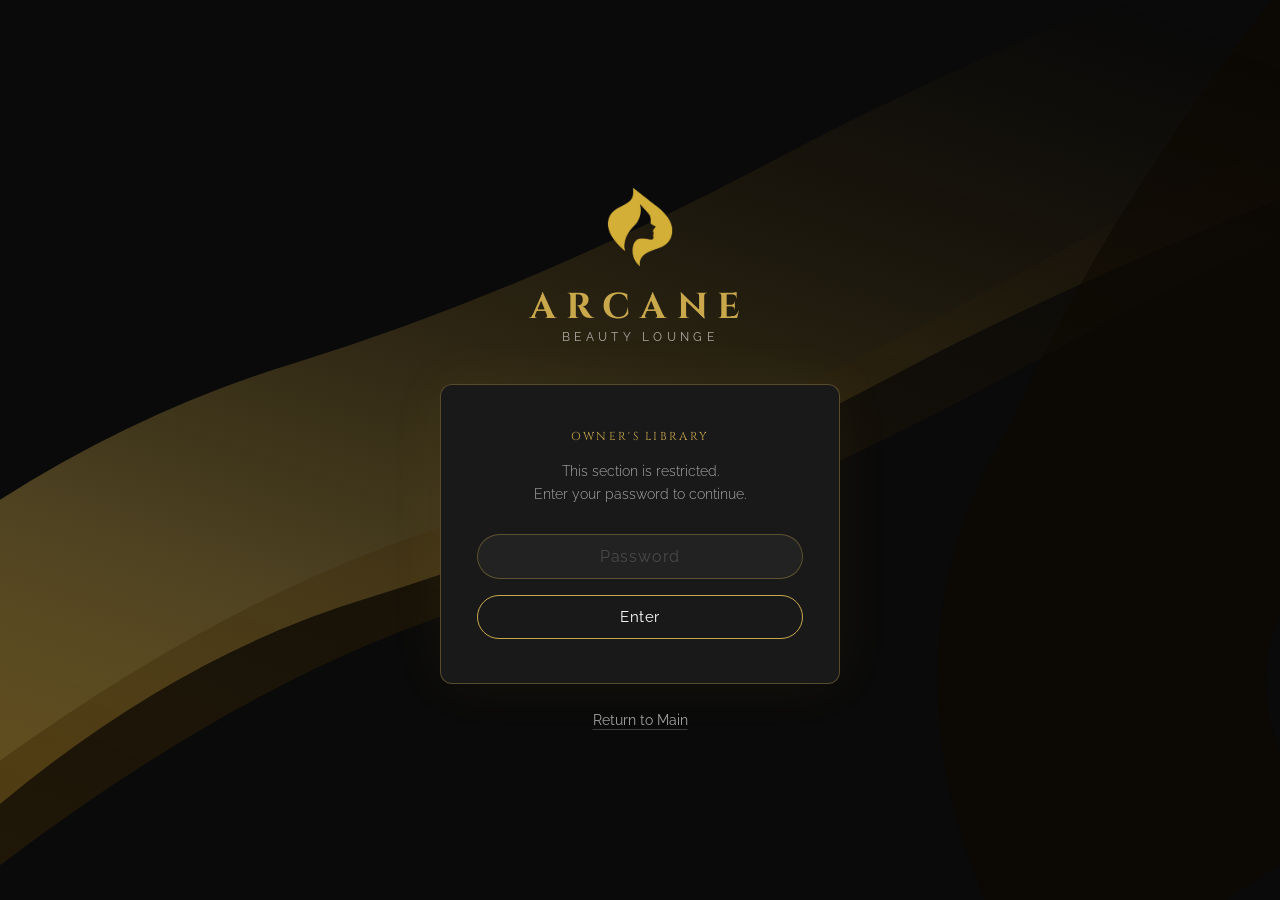
==== owner/index.html @ 1dcf7705 "Initial Commit - Arcane Beauty" ====
<!DOCTYPE html>
<html lang="en">
<head>
  <meta charset="UTF-8">
  <meta name="viewport" content="width=device-width, initial-scale=1.0">
  <title>Owner's Library — Arcane Beauty Lounge</title>
  <link rel="stylesheet" href="../style.css">
  <meta name="robots" content="noindex, nofollow">
</head>
<body>
<div class="bg-motif">
  <svg viewBox="0 0 1366 768" preserveAspectRatio="xMidYMid slice" xmlns="http://www.w3.org/2000/svg">
    <defs>
      <linearGradient id="wg1" x1="0%" y1="100%" x2="65%" y2="0%"><stop offset="0%" stop-color="#6B4A0A" stop-opacity="0.92"/><stop offset="42%" stop-color="#C9A84C" stop-opacity="0.36"/><stop offset="100%" stop-color="#6B4A0A" stop-opacity="0"/></linearGradient>
      <linearGradient id="wg2" x1="0%" y1="100%" x2="80%" y2="0%"><stop offset="0%" stop-color="#3A2705" stop-opacity="0.72"/><stop offset="100%" stop-color="#3A2705" stop-opacity="0"/></linearGradient>
    </defs>
    <path d="M-150 830 Q120 500 420 410 Q630 345 855 225 Q1075 108 1520 -55" stroke="url(#wg1)" stroke-width="210" fill="none" opacity="0.95"/>
    <path d="M-150 940 Q230 570 545 478 Q770 408 1055 248 Q1255 138 1520 48" stroke="url(#wg2)" stroke-width="72" fill="none" opacity="0.82"/>
    <path d="M1520 -130 Q1230 175 1125 425 Q1018 588 1148 790" stroke="rgba(14,9,2,0.6)" stroke-width="280" fill="none"/>
  </svg>
</div>

<!-- GATE -->
<div class="page" id="gate-view">
  <div class="logo-block">
    <img src="../assets/logo.png" alt="Arcane Beauty Lounge" class="logo-img">
    <div class="logo-name">ARCANE</div>
    <div class="logo-sub">Beauty Lounge</div>
  </div>
  <div class="gate-card">
    <p class="gate-label">Owner's Library</p>
    <p class="gate-hint">This section is restricted.<br>Enter your password to continue.</p>
    <input type="password" class="gate-input" id="pw" placeholder="Password" autocomplete="current-password">
    <button class="btn" style="width:100%;justify-content:center;" onclick="checkPw()">Enter</button>
    <p class="gate-error" id="err">Incorrect password. Please try again.</p>
  </div>
  <a href="../index.html" class="return-link">Return to Main</a>
</div>

<!-- LIBRARY -->
<div class="library-view" id="library-view">
  <div class="logo-block" style="margin-bottom:1.5rem;">
    <img src="../assets/logo.png" alt="Arcane Beauty Lounge" class="logo-img" style="height:85px;">
    <div class="logo-name" style="font-size:1.75rem;">ARCANE</div>
    <div class="logo-sub">Beauty Lounge</div>
  </div>
  <p class="page-heading">Owner's Library</p>
  <p class="page-sub">Select a section to expand and access your documents.</p>

  <div class="accordion-wrap">

    <!-- LEGAL -->
    <div class="accordion">
      <div class="accordion-trigger">
        <div><div class="accordion-title">Legal</div><div class="accordion-sub">Franchise agreements and legal documentation</div></div>
        <svg class="accordion-chevron" viewBox="0 0 24 24" fill="none" stroke="currentColor" stroke-width="2" stroke-linecap="round" stroke-linejoin="round"><polyline points="6 9 12 15 18 9"/></svg>
      </div>
      <div class="accordion-panel"><div class="accordion-inner"><div class="accordion-body"><div class="sub-accordion-wrap">

        <div class="sub-accordion">
          <div class="sub-trigger"><span class="sub-title">Franchise Agreement</span><svg class="sub-chevron" viewBox="0 0 24 24" fill="none" stroke="currentColor" stroke-width="2" stroke-linecap="round" stroke-linejoin="round"><polyline points="6 9 12 15 18 9"/></svg></div>
          <div class="sub-panel"><div class="sub-inner"><div class="sub-body">
            <a href="PASTE_VIEW_URL" target="_blank" rel="noopener" class="drive-open-link">Open in Drive ↗</a>
            <iframe class="drive-iframe" src="PASTE_EMBED_URL" loading="lazy" allowfullscreen title="Franchise Agreement"></iframe>
          </div></div></div>
        </div>

        <div class="sub-accordion">
          <div class="sub-trigger"><span class="sub-title">Management Services Agreement</span><svg class="sub-chevron" viewBox="0 0 24 24" fill="none" stroke="currentColor" stroke-width="2" stroke-linecap="round" stroke-linejoin="round"><polyline points="6 9 12 15 18 9"/></svg></div>
          <div class="sub-panel"><div class="sub-inner"><div class="sub-body">
            <a href="PASTE_VIEW_URL" target="_blank" rel="noopener" class="drive-open-link">Open in Drive ↗</a>
            <iframe class="drive-iframe" src="PASTE_EMBED_URL" loading="lazy" allowfullscreen title="Management Services Agreement"></iframe>
          </div></div></div>
        </div>

        <div class="sub-accordion">
          <div class="sub-trigger"><span class="sub-title">Shared Franchise Agreement</span><svg class="sub-chevron" viewBox="0 0 24 24" fill="none" stroke="currentColor" stroke-width="2" stroke-linecap="round" stroke-linejoin="round"><polyline points="6 9 12 15 18 9"/></svg></div>
          <div class="sub-panel"><div class="sub-inner"><div class="sub-body">
            <a href="PASTE_VIEW_URL" target="_blank" rel="noopener" class="drive-open-link">Open in Drive ↗</a>
            <iframe class="drive-iframe" src="PASTE_EMBED_URL" loading="lazy" allowfullscreen title="Shared Franchise Agreement"></iframe>
          </div></div></div>
        </div>

      </div></div></div></div>
    </div>

    <!-- FINANCIAL -->
    <div class="accordion">
      <div class="accordion-trigger">
        <div><div class="accordion-title">Financial</div><div class="accordion-sub">Investment breakdown and profit projections</div></div>
        <svg class="accordion-chevron" viewBox="0 0 24 24" fill="none" stroke="currentColor" stroke-width="2" stroke-linecap="round" stroke-linejoin="round"><polyline points="6 9 12 15 18 9"/></svg>
      </div>
      <div class="accordion-panel"><div class="accordion-inner"><div class="accordion-body"><div class="sub-accordion-wrap">

        <div class="sub-accordion">
          <div class="sub-trigger"><span class="sub-title">Franchise Cost</span><svg class="sub-chevron" viewBox="0 0 24 24" fill="none" stroke="currentColor" stroke-width="2" stroke-linecap="round" stroke-linejoin="round"><polyline points="6 9 12 15 18 9"/></svg></div>
          <div class="sub-panel"><div class="sub-inner"><div class="sub-body">
            <a href="PASTE_VIEW_URL" target="_blank" rel="noopener" class="drive-open-link">Open in Drive ↗</a>
            <iframe class="drive-iframe" src="PASTE_EMBED_URL" loading="lazy" allowfullscreen title="Franchise Cost"></iframe>
          </div></div></div>
        </div>

        <div class="sub-accordion">
          <div class="sub-trigger"><span class="sub-title">Investment Capital</span><svg class="sub-chevron" viewBox="0 0 24 24" fill="none" stroke="currentColor" stroke-width="2" stroke-linecap="round" stroke-linejoin="round"><polyline points="6 9 12 15 18 9"/></svg></div>
          <div class="sub-panel"><div class="sub-inner"><div class="sub-body">
            <a href="PASTE_VIEW_URL" target="_blank" rel="noopener" class="drive-open-link">Open in Drive ↗</a>
            <iframe class="drive-iframe" src="PASTE_EMBED_URL" loading="lazy" allowfullscreen title="Investment Capital"></iframe>
          </div></div></div>
        </div>

        <div class="sub-accordion">
          <div class="sub-trigger"><span class="sub-title">Profit &amp; Loss Projections</span><svg class="sub-chevron" viewBox="0 0 24 24" fill="none" stroke="currentColor" stroke-width="2" stroke-linecap="round" stroke-linejoin="round"><polyline points="6 9 12 15 18 9"/></svg></div>
          <div class="sub-panel"><div class="sub-inner"><div class="sub-body">
            <a href="PASTE_VIEW_URL" target="_blank" rel="noopener" class="drive-open-link">Open in Drive ↗</a>
            <iframe class="drive-iframe" src="PASTE_EMBED_URL" loading="lazy" allowfullscreen title="P&L Projections"></iframe>
          </div></div></div>
        </div>

      </div></div></div></div>
    </div>

    <!-- MANAGEMENT RESOURCES -->
    <div class="accordion">
      <div class="accordion-trigger">
        <div><div class="accordion-title">Management Resources</div><div class="accordion-sub">Back office SOPs and HQ manuals</div></div>
        <svg class="accordion-chevron" viewBox="0 0 24 24" fill="none" stroke="currentColor" stroke-width="2" stroke-linecap="round" stroke-linejoin="round"><polyline points="6 9 12 15 18 9"/></svg>
      </div>
      <div class="accordion-panel"><div class="accordion-inner"><div class="accordion-body"><div class="sub-accordion-wrap">

        <div class="sub-accordion">
          <div class="sub-trigger"><span class="sub-title">01 — Finance</span><svg class="sub-chevron" viewBox="0 0 24 24" fill="none" stroke="currentColor" stroke-width="2" stroke-linecap="round" stroke-linejoin="round"><polyline points="6 9 12 15 18 9"/></svg></div>
          <div class="sub-panel"><div class="sub-inner"><div class="sub-body">
            <a href="PASTE_VIEW_URL" target="_blank" rel="noopener" class="drive-open-link">Open in Drive ↗</a>
            <iframe class="drive-iframe" src="PASTE_EMBED_URL" loading="lazy" allowfullscreen title="Finance Manual"></iframe>
          </div></div></div>
        </div>
        <div class="sub-accordion">
          <div class="sub-trigger"><span class="sub-title">02 — Legal Governance</span><svg class="sub-chevron" viewBox="0 0 24 24" fill="none" stroke="currentColor" stroke-width="2" stroke-linecap="round" stroke-linejoin="round"><polyline points="6 9 12 15 18 9"/></svg></div>
          <div class="sub-panel"><div class="sub-inner"><div class="sub-body">
            <a href="PASTE_VIEW_URL" target="_blank" rel="noopener" class="drive-open-link">Open in Drive ↗</a>
            <iframe class="drive-iframe" src="PASTE_EMBED_URL" loading="lazy" allowfullscreen title="Legal Governance Manual"></iframe>
          </div></div></div>
        </div>
        <div class="sub-accordion">
          <div class="sub-trigger"><span class="sub-title">03 — Marketing</span><svg class="sub-chevron" viewBox="0 0 24 24" fill="none" stroke="currentColor" stroke-width="2" stroke-linecap="round" stroke-linejoin="round"><polyline points="6 9 12 15 18 9"/></svg></div>
          <div class="sub-panel"><div class="sub-inner"><div class="sub-body">
            <a href="PASTE_VIEW_URL" target="_blank" rel="noopener" class="drive-open-link">Open in Drive ↗</a>
            <iframe class="drive-iframe" src="PASTE_EMBED_URL" loading="lazy" allowfullscreen title="Marketing Manual"></iframe>
          </div></div></div>
        </div>
        <div class="sub-accordion">
          <div class="sub-trigger"><span class="sub-title">04 — Operations</span><svg class="sub-chevron" viewBox="0 0 24 24" fill="none" stroke="currentColor" stroke-width="2" stroke-linecap="round" stroke-linejoin="round"><polyline points="6 9 12 15 18 9"/></svg></div>
          <div class="sub-panel"><div class="sub-inner"><div class="sub-body">
            <a href="PASTE_VIEW_URL" target="_blank" rel="noopener" class="drive-open-link">Open in Drive ↗</a>
            <iframe class="drive-iframe" src="PASTE_EMBED_URL" loading="lazy" allowfullscreen title="Operations Manual"></iframe>
          </div></div></div>
        </div>
        <div class="sub-accordion">
          <div class="sub-trigger"><span class="sub-title">05 — Research, Development &amp; Innovations</span><svg class="sub-chevron" viewBox="0 0 24 24" fill="none" stroke="currentColor" stroke-width="2" stroke-linecap="round" stroke-linejoin="round"><polyline points="6 9 12 15 18 9"/></svg></div>
          <div class="sub-panel"><div class="sub-inner"><div class="sub-body">
            <a href="PASTE_VIEW_URL" target="_blank" rel="noopener" class="drive-open-link">Open in Drive ↗</a>
            <iframe class="drive-iframe" src="PASTE_EMBED_URL" loading="lazy" allowfullscreen title="RD&I Manual"></iframe>
          </div></div></div>
        </div>
        <div class="sub-accordion">
          <div class="sub-trigger"><span class="sub-title">06 — Sales</span><svg class="sub-chevron" viewBox="0 0 24 24" fill="none" stroke="currentColor" stroke-width="2" stroke-linecap="round" stroke-linejoin="round"><polyline points="6 9 12 15 18 9"/></svg></div>
          <div class="sub-panel"><div class="sub-inner"><div class="sub-body">
            <a href="PASTE_VIEW_URL" target="_blank" rel="noopener" class="drive-open-link">Open in Drive ↗</a>
            <iframe class="drive-iframe" src="PASTE_EMBED_URL" loading="lazy" allowfullscreen title="Sales Manual"></iframe>
          </div></div></div>
        </div>
        <div class="sub-accordion">
          <div class="sub-trigger"><span class="sub-title">07 — Supply Chain &amp; Logistics</span><svg class="sub-chevron" viewBox="0 0 24 24" fill="none" stroke="currentColor" stroke-width="2" stroke-linecap="round" stroke-linejoin="round"><polyline points="6 9 12 15 18 9"/></svg></div>
          <div class="sub-panel"><div class="sub-inner"><div class="sub-body">
            <a href="PASTE_VIEW_URL" target="_blank" rel="noopener" class="drive-open-link">Open in Drive ↗</a>
            <iframe class="drive-iframe" src="PASTE_EMBED_URL" loading="lazy" allowfullscreen title="Supply Chain Manual"></iframe>
          </div></div></div>
        </div>
        <div class="sub-accordion">
          <div class="sub-trigger"><span class="sub-title">08 — Technology &amp; Data Governance</span><svg class="sub-chevron" viewBox="0 0 24 24" fill="none" stroke="currentColor" stroke-width="2" stroke-linecap="round" stroke-linejoin="round"><polyline points="6 9 12 15 18 9"/></svg></div>
          <div class="sub-panel"><div class="sub-inner"><div class="sub-body">
            <a href="PASTE_VIEW_URL" target="_blank" rel="noopener" class="drive-open-link">Open in Drive ↗</a>
            <iframe class="drive-iframe" src="PASTE_EMBED_URL" loading="lazy" allowfullscreen title="Technology Manual"></iframe>
          </div></div></div>
        </div>
        <div class="sub-accordion">
          <div class="sub-trigger"><span class="sub-title">09 — Training</span><svg class="sub-chevron" viewBox="0 0 24 24" fill="none" stroke="currentColor" stroke-width="2" stroke-linecap="round" stroke-linejoin="round"><polyline points="6 9 12 15 18 9"/></svg></div>
          <div class="sub-panel"><div class="sub-inner"><div class="sub-body">
            <a href="PASTE_VIEW_URL" target="_blank" rel="noopener" class="drive-open-link">Open in Drive ↗</a>
            <iframe class="drive-iframe" src="PASTE_EMBED_URL" loading="lazy" allowfullscreen title="Training Manual"></iframe>
          </div></div></div>
        </div>

      </div></div></div></div>
    </div>

  </div>
  <a href="../index.html" class="return-link">Return to Main</a>
</div>

<script>
  const CORRECT = 'VIP@Arcane24';
  function showLibrary() {
    document.getElementById('gate-view').style.display = 'none';
    document.getElementById('library-view').classList.add('visible');
  }
  if (sessionStorage.getItem('owner_auth') === 'true') showLibrary();
  document.getElementById('pw').addEventListener('keydown', e => { if (e.key === 'Enter') checkPw(); });
  function checkPw() {
    if (document.getElementById('pw').value === CORRECT) {
      sessionStorage.setItem('owner_auth', 'true');
      showLibrary();
    } else {
      document.getElementById('err').classList.add('visible');
      document.getElementById('pw').value = '';
      document.getElementById('pw').focus();
    }
  }
  document.querySelectorAll('.accordion-trigger').forEach(t => t.addEventListener('click', () => t.closest('.accordion').classList.toggle('open')));
  document.querySelectorAll('.sub-trigger').forEach(t => t.addEventListener('click', () => t.closest('.sub-accordion').classList.toggle('open')));
</script>
</body>
</html>
---- style.css ----
@import url('https://fonts.googleapis.com/css2?family=Cinzel:wght@400;600;700&family=Raleway:wght@300;400;500;600&display=swap');

/* ═══════════════════════════════════════════
   ARCANE BEAUTY LOUNGE — Client Portal
   Theme: Dark Luxury · Gold · Cinzel/Raleway
═══════════════════════════════════════════ */

:root {
  --accent:       #C9A84C;
  --accent-light: #E8C97A;
  --accent-dark:  #8B6914;
  --accent-rgb:   201, 168, 76;
  --bg:           #0A0A0A;
  --bg-surface:   #141414;
  --bg-card:      #191919;
  --text:         #FFFFFF;
  --text-muted:   rgba(255,255,255,0.62);
  --text-dim:     rgba(255,255,255,0.28);
  --border:       rgba(201,168,76,0.35);
  --border-hover: rgba(201,168,76,0.62);
  --glow:         rgba(201,168,76,0.09);
  --radius-pill:  50px;
  --radius-card:  12px;
  --font-display: 'Cinzel', serif;
  --font-body:    'Raleway', sans-serif;
}

*, *::before, *::after { box-sizing: border-box; margin: 0; padding: 0; }
html { scroll-behavior: smooth; }
body {
  font-family: var(--font-body);
  background: var(--bg);
  color: var(--text);
  min-height: 100vh;
  overflow-x: hidden;
}

/* ══════════════════════════════
   REDUCED MOTION
══════════════════════════════ */
@media (prefers-reduced-motion: reduce) {
  *, *::before, *::after {
    animation: none !important;
    transition-duration: 0.01ms !important;
  }
}

/* ══════════════════════════════
   KEYFRAMES
══════════════════════════════ */
@keyframes fadeUp {
  from { opacity: 0; transform: translateY(20px); }
  to   { opacity: 1; transform: translateY(0); }
}

@keyframes waveShift {
  0%   { transform: translate(0px, 0px) scale(1); }
  33%  { transform: translate(-14px, 8px) scale(1.012); }
  66%  { transform: translate(8px, -10px) scale(1.008); }
  100% { transform: translate(0px, 0px) scale(1); }
}

@keyframes logoGlow {
  0%,100% { filter: drop-shadow(0 0 16px rgba(201,168,76,0.25)); }
  50%     { filter: drop-shadow(0 0 36px rgba(201,168,76,0.55)); }
}

@keyframes glowPulse {
  0%   { box-shadow: 0 0 8px 0 rgba(201,168,76,0.32); }
  55%  { box-shadow: 0 0 24px 7px rgba(201,168,76,0.10); }
  100% { box-shadow: 0 0 8px 0 rgba(201,168,76,0.32); }
}

@keyframes panelReveal {
  from { opacity: 0; transform: translateY(8px); }
  to   { opacity: 1; transform: translateY(0); }
}

/* ══════════════════════════════
   BACKGROUND MOTIF
══════════════════════════════ */
.bg-motif {
  position: fixed;
  inset: 0;
  z-index: 0;
  pointer-events: none;
  overflow: hidden;
}
.bg-motif svg {
  width: 100%;
  height: 100%;
  animation: waveShift 24s ease-in-out infinite;
  will-change: transform;
}

/* ══════════════════════════════
   PAGE SHELLS
══════════════════════════════ */
.page {
  position: relative;
  z-index: 1;
  min-height: 100vh;
  display: flex;
  flex-direction: column;
  align-items: center;
  justify-content: center;
  padding: 3rem 2rem;
  text-align: center;
}

.library-view {
  position: relative;
  z-index: 1;
  display: none;
  flex-direction: column;
  align-items: center;
  min-height: 100vh;
  padding: 3.5rem 2rem 5rem;
  text-align: center;
}
.library-view.visible { display: flex; }

/* ══════════════════════════════
   LOGO BLOCK
══════════════════════════════ */
.logo-block {
  display: flex;
  flex-direction: column;
  align-items: center;
  margin-bottom: 2.5rem;
}
.logo-img {
  height: 110px;
  width: auto;
  object-fit: contain;
  margin-bottom: 0.4rem;
  animation:
    fadeUp   1.1s cubic-bezier(0.22,1,0.36,1) both,
    logoGlow 4.5s ease-in-out 1.4s infinite;
}
.logo-name {
  font-family: var(--font-display);
  font-size: 2.25rem;
  font-weight: 700;
  letter-spacing: 0.28em;
  color: var(--accent);
  line-height: 1;
  animation: fadeUp 1.1s cubic-bezier(0.22,1,0.36,1) 0.14s both;
}
.logo-sub {
  font-size: 0.75rem;
  font-weight: 400;
  letter-spacing: 0.36em;
  color: var(--text-muted);
  text-transform: uppercase;
  margin-top: 0.3rem;
  animation: fadeUp 1.1s cubic-bezier(0.22,1,0.36,1) 0.22s both;
}

/* ══════════════════════════════
   MAIN BUTTONS
══════════════════════════════ */
.btn-row {
  display: flex;
  flex-wrap: wrap;
  gap: 1rem;
  justify-content: center;
  margin-bottom: 1.25rem;
  animation: fadeUp 1.1s cubic-bezier(0.22,1,0.36,1) 0.38s both;
}
.btn {
  display: inline-flex;
  align-items: center;
  justify-content: center;
  padding: 0.75rem 2.25rem;
  border: 1.5px solid var(--accent);
  border-radius: var(--radius-pill);
  background: transparent;
  color: var(--text);
  font-family: var(--font-body);
  font-size: 0.9375rem;
  font-weight: 400;
  letter-spacing: 0.04em;
  text-decoration: none;
  cursor: pointer;
  transition: background 0.3s, color 0.3s, border-color 0.3s;
  white-space: nowrap;
}
.btn:hover {
  background: var(--glow);
  color: var(--accent-light);
  border-color: var(--accent-light);
  animation: glowPulse 1.5s ease-out infinite;
}
.btn:active { transform: scale(0.98); }

/* ══════════════════════════════
   RETURN LINK
══════════════════════════════ */
.return-link {
  display: inline-block;
  margin-top: 1.75rem;
  color: var(--text-muted);
  font-size: 0.875rem;
  text-decoration: underline;
  text-underline-offset: 4px;
  text-decoration-color: rgba(255,255,255,0.2);
  transition: color 0.25s;
  animation: fadeUp 1.1s cubic-bezier(0.22,1,0.36,1) 0.5s both;
}
.return-link:hover { color: var(--accent-light); }

/* ══════════════════════════════
   PASSWORD GATE
══════════════════════════════ */
.gate-card {
  background: var(--bg-card);
  border: 1px solid var(--border);
  border-radius: var(--radius-card);
  padding: 2.75rem 2.25rem;
  width: 100%;
  max-width: 400px;
  box-shadow: 0 0 60px rgba(201,168,76,0.06);
  animation: fadeUp 1.1s cubic-bezier(0.22,1,0.36,1) 0.3s both;
}
.gate-label {
  font-family: var(--font-display);
  font-size: 0.72rem;
  letter-spacing: 0.2em;
  color: var(--accent);
  text-transform: uppercase;
  margin-bottom: 1rem;
}
.gate-hint {
  font-size: 0.875rem;
  color: var(--text-muted);
  font-weight: 300;
  margin-bottom: 1.75rem;
  line-height: 1.65;
}
.gate-input {
  width: 100%;
  padding: 0.75rem 1.25rem;
  background: rgba(255,255,255,0.04);
  border: 1px solid var(--border);
  border-radius: var(--radius-pill);
  color: var(--text);
  font-family: var(--font-body);
  font-size: 1rem;
  letter-spacing: 0.12em;
  text-align: center;
  outline: none;
  margin-bottom: 1rem;
  transition: border-color 0.25s, box-shadow 0.25s;
}
.gate-input:focus {
  border-color: var(--accent);
  box-shadow: 0 0 18px rgba(201,168,76,0.16);
}
.gate-input::placeholder { color: rgba(255,255,255,0.18); letter-spacing: 0.05em; }
.gate-error { font-size: 0.8rem; color: #D97070; margin-top: 0.75rem; display: none; }
.gate-error.visible { display: block; }

/* ══════════════════════════════
   PAGE HEADINGS
══════════════════════════════ */
.page-heading {
  font-family: var(--font-display);
  font-size: 1.25rem;
  font-weight: 600;
  color: var(--text);
  letter-spacing: 0.12em;
  text-transform: uppercase;
  margin-bottom: 0.5rem;
  animation: fadeUp 1.1s cubic-bezier(0.22,1,0.36,1) 0.18s both;
}
.page-sub {
  font-size: 0.875rem;
  color: var(--text-muted);
  font-weight: 300;
  margin-bottom: 2rem;
  max-width: 440px;
  line-height: 1.7;
  animation: fadeUp 1.1s cubic-bezier(0.22,1,0.36,1) 0.26s both;
}

/* ══════════════════════════════
   ACCORDION — TOP LEVEL
══════════════════════════════ */
.accordion-wrap {
  width: 100%;
  max-width: 820px;
  display: flex;
  flex-direction: column;
  gap: 0.625rem;
  text-align: left;
  animation: fadeUp 1.1s cubic-bezier(0.22,1,0.36,1) 0.34s both;
}
.accordion {
  background: var(--bg-card);
  border: 1px solid rgba(201,168,76,0.22);
  border-radius: var(--radius-card);
  overflow: hidden;
  transition: border-color 0.3s, box-shadow 0.3s;
}
.accordion.open {
  border-color: var(--border-hover);
  box-shadow: 0 0 32px rgba(201,168,76,0.08);
}
.accordion-trigger {
  display: flex;
  align-items: center;
  justify-content: space-between;
  padding: 1.125rem 1.5rem;
  cursor: pointer;
  user-select: none;
  gap: 1rem;
  transition: background 0.2s;
}
.accordion-trigger:hover { background: rgba(201,168,76,0.04); }
.accordion-title {
  font-family: var(--font-display);
  font-size: 0.78rem;
  letter-spacing: 0.16em;
  color: var(--accent);
  text-transform: uppercase;
  font-weight: 600;
}
.accordion-sub {
  font-size: 0.78rem;
  color: var(--text-dim);
  font-weight: 300;
  margin-top: 0.2rem;
  letter-spacing: 0.02em;
}
.accordion-chevron {
  flex-shrink: 0;
  width: 18px;
  height: 18px;
  color: var(--accent);
  transition: transform 0.35s cubic-bezier(0.22,1,0.36,1);
}
.accordion.open .accordion-chevron { transform: rotate(180deg); }
.accordion-panel {
  display: grid;
  grid-template-rows: 0fr;
  transition: grid-template-rows 0.38s cubic-bezier(0.22,1,0.36,1);
}
.accordion.open .accordion-panel { grid-template-rows: 1fr; }
.accordion-inner { overflow: hidden; }
.accordion-body  { padding: 0 1.25rem 1.25rem; }
.accordion.open .accordion-body { animation: panelReveal 0.38s ease both; }

/* ══════════════════════════════
   SUB-ACCORDION
══════════════════════════════ */
.sub-accordion-wrap { display: flex; flex-direction: column; gap: 0.4rem; }
.sub-accordion {
  background: rgba(255,255,255,0.025);
  border: 1px solid rgba(201,168,76,0.15);
  border-radius: 8px;
  overflow: hidden;
  transition: border-color 0.25s;
}
.sub-accordion.open { border-color: rgba(201,168,76,0.4); }
.sub-trigger {
  display: flex;
  align-items: center;
  justify-content: space-between;
  padding: 0.7rem 1rem;
  cursor: pointer;
  user-select: none;
  gap: 1rem;
  transition: background 0.2s;
}
.sub-trigger:hover { background: rgba(201,168,76,0.04); }
.sub-title {
  font-size: 0.875rem;
  font-weight: 500;
  color: var(--text-muted);
  letter-spacing: 0.03em;
  transition: color 0.2s;
}
.sub-accordion.open .sub-title { color: var(--text); }
.sub-chevron {
  flex-shrink: 0;
  width: 15px;
  height: 15px;
  color: var(--text-dim);
  transition: transform 0.28s cubic-bezier(0.22,1,0.36,1), color 0.2s;
}
.sub-accordion.open .sub-chevron { transform: rotate(180deg); color: var(--accent); }
.sub-panel {
  display: grid;
  grid-template-rows: 0fr;
  transition: grid-template-rows 0.32s cubic-bezier(0.22,1,0.36,1);
}
.sub-accordion.open .sub-panel { grid-template-rows: 1fr; }
.sub-inner { overflow: hidden; }
.sub-body  { padding: 0.25rem 1rem 1.1rem; }
.sub-accordion.open .sub-body { animation: panelReveal 0.32s ease both; }

/* ══════════════════════════════
   DEPT CONTENT BLOCKS
   (inside each dept sub-accordion)
══════════════════════════════ */
.dept-block {
  display: flex;
  flex-direction: column;
  gap: 1.5rem;
}

/* Section label (Overview Video / Slide Deck / SOP Documents) */
.dept-section-label {
  font-family: var(--font-display);
  font-size: 0.62rem;
  letter-spacing: 0.22em;
  color: var(--accent);
  text-transform: uppercase;
  font-weight: 600;
  padding-bottom: 0.4rem;
  border-bottom: 1px solid rgba(201,168,76,0.18);
  margin-bottom: 0.75rem;
}

/* Video embed — 16:9 responsive */
.video-wrap {
  position: relative;
  width: 100%;
  padding-top: 56.25%;
  border-radius: 8px;
  overflow: hidden;
  border: 1px solid rgba(201,168,76,0.15);
  background: var(--bg-surface);
}
.video-wrap iframe {
  position: absolute;
  inset: 0;
  width: 100%;
  height: 100%;
  border: none;
}

/* Document / SOP pill buttons */
.doc-btn-grid {
  display: flex;
  flex-wrap: wrap;
  gap: 0.5rem;
}

.doc-btn {
  display: inline-flex;
  align-items: center;
  gap: 0.45rem;
  padding: 0.5rem 1.1rem;
  border: 1px solid rgba(201,168,76,0.32);
  border-radius: var(--radius-pill);
  background: transparent;
  color: var(--text-muted);
  font-family: var(--font-body);
  font-size: 0.8rem;
  font-weight: 400;
  letter-spacing: 0.03em;
  text-decoration: none;
  transition: border-color 0.22s, color 0.22s, background 0.22s, box-shadow 0.22s;
  white-space: nowrap;
}
.doc-btn:hover {
  border-color: var(--accent);
  color: var(--accent-light);
  background: var(--glow);
  box-shadow: 0 0 12px rgba(201,168,76,0.1);
}
/* Arrow-out icon inside doc button */
.doc-btn svg {
  width: 11px;
  height: 11px;
  flex-shrink: 0;
  opacity: 0.5;
  transition: opacity 0.2s, transform 0.2s;
}
.doc-btn:hover svg {
  opacity: 1;
  transform: translate(1px, -1px);
}

/* Drive embed (for owner accordions — legal/financial/management) */
.drive-open-link {
  display: inline-block;
  margin-bottom: 0.5rem;
  font-size: 0.78rem;
  color: var(--text-dim);
  text-decoration: none;
  letter-spacing: 0.04em;
  transition: color 0.2s;
}
.drive-open-link:hover { color: var(--accent-light); }
.drive-iframe {
  width: 100%;
  height: 70vh;
  min-height: 480px;
  border: 1px solid rgba(201,168,76,0.15);
  border-radius: 8px;
  display: block;
  background: var(--bg-surface);
}

/* ══════════════════════════════
   RESPONSIVE
══════════════════════════════ */
@media (max-width: 768px) {
  .logo-img    { height: 80px; }
  .logo-name   { font-size: 1.75rem; }
  .btn         { padding: 0.625rem 1.5rem; font-size: 0.875rem; }
  .page        { padding: 2rem 1.25rem; }
  .library-view { padding: 2.5rem 1.25rem 4rem; }
  .gate-card   { padding: 2rem 1.25rem; }
  .drive-iframe { height: 55vh; min-height: 320px; }
  .accordion-trigger { padding: 1rem 1.1rem; }
  .accordion-body    { padding: 0 0.875rem 1rem; }
  .doc-btn     { font-size: 0.75rem; padding: 0.45rem 0.9rem; }
}
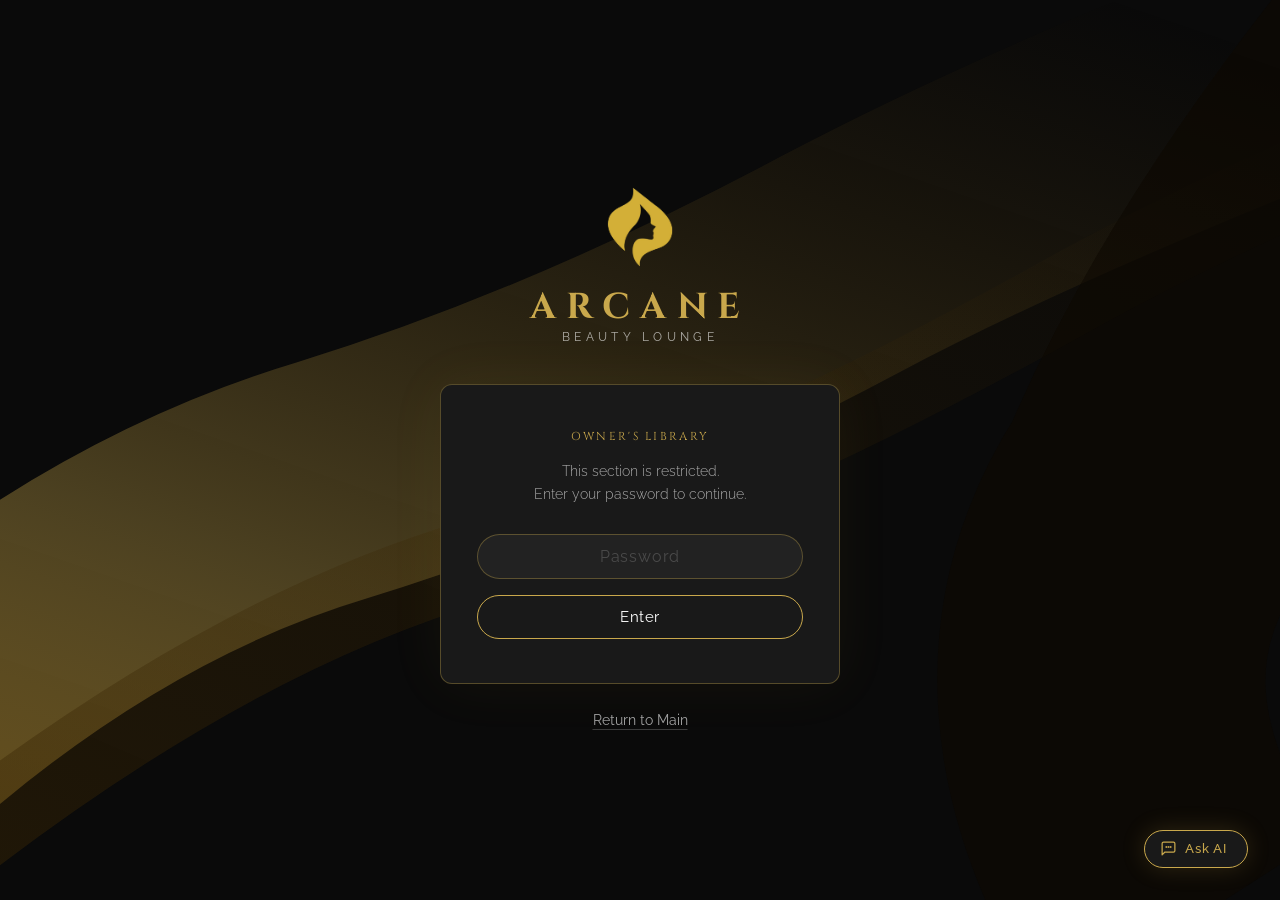
==== commit c4dd8203: "AI Assistant Button" ====
--- a/owner/index.html
+++ b/owner/index.html
@@ -219,5 +219,62 @@
   document.querySelectorAll('.accordion-trigger').forEach(t => t.addEventListener('click', () => t.closest('.accordion').classList.toggle('open')));
   document.querySelectorAll('.sub-trigger').forEach(t => t.addEventListener('click', () => t.closest('.sub-accordion').classList.toggle('open')));
 </script>
+<!-- ═══════════════════════════════════════════
+     AI ASSISTANT BUTTON
+     Update AI_LINK per client — paste the shared
+     Claude Project / Gem / Custom GPT URL here.
+═══════════════════════════════════════════ -->
+<style>
+  #ai-btn {
+    position: fixed;
+    bottom: 2rem;
+    right: 2rem;
+    z-index: 999;
+    display: flex;
+    align-items: center;
+    gap: 0.55rem;
+    padding: 0.6rem 1.25rem 0.6rem 0.9rem;
+    border-radius: var(--radius-pill);
+    background: var(--bg-card);
+    border: 1.5px solid var(--accent);
+    color: var(--accent);
+    font-family: var(--font-body);
+    font-size: 0.8125rem;
+    font-weight: 500;
+    letter-spacing: 0.06em;
+    cursor: pointer;
+    text-decoration: none;
+    box-shadow: 0 0 24px rgba(201,168,76,0.18);
+    transition: box-shadow 0.3s, color 0.2s, background 0.2s;
+    animation: fadeUp 1.1s cubic-bezier(0.22,1,0.36,1) 0.6s both,
+               glowPulse 3.5s ease-in-out 2s infinite;
+    white-space: nowrap;
+  }
+  #ai-btn:hover {
+    background: rgba(201,168,76,0.1);
+    color: var(--accent-light);
+    box-shadow: 0 0 36px rgba(201,168,76,0.32);
+    animation: none;
+  }
+  #ai-btn svg {
+    width: 17px;
+    height: 17px;
+    flex-shrink: 0;
+  }
+  @media (max-width: 480px) {
+    #ai-btn { bottom: 1rem; right: 1rem; font-size: 0.75rem; padding: 0.5rem 1rem 0.5rem 0.75rem; }
+  }
+</style>
+
+<a id="ai-btn" href="PASTE_AI_CHAT_LINK_HERE" target="_blank" rel="noopener" aria-label="Open AI Assistant">
+  <svg viewBox="0 0 24 24" fill="none" stroke="currentColor" stroke-width="1.75" stroke-linecap="round" stroke-linejoin="round">
+    <path d="M21 15a2 2 0 01-2 2H7l-4 4V5a2 2 0 012-2h14a2 2 0 012 2z"/>
+    <circle cx="9"  cy="10" r="0.5" fill="currentColor"/>
+    <circle cx="12" cy="10" r="0.5" fill="currentColor"/>
+    <circle cx="15" cy="10" r="0.5" fill="currentColor"/>
+  </svg>
+  Ask AI
+</a>
+
 </body>
 </html>
